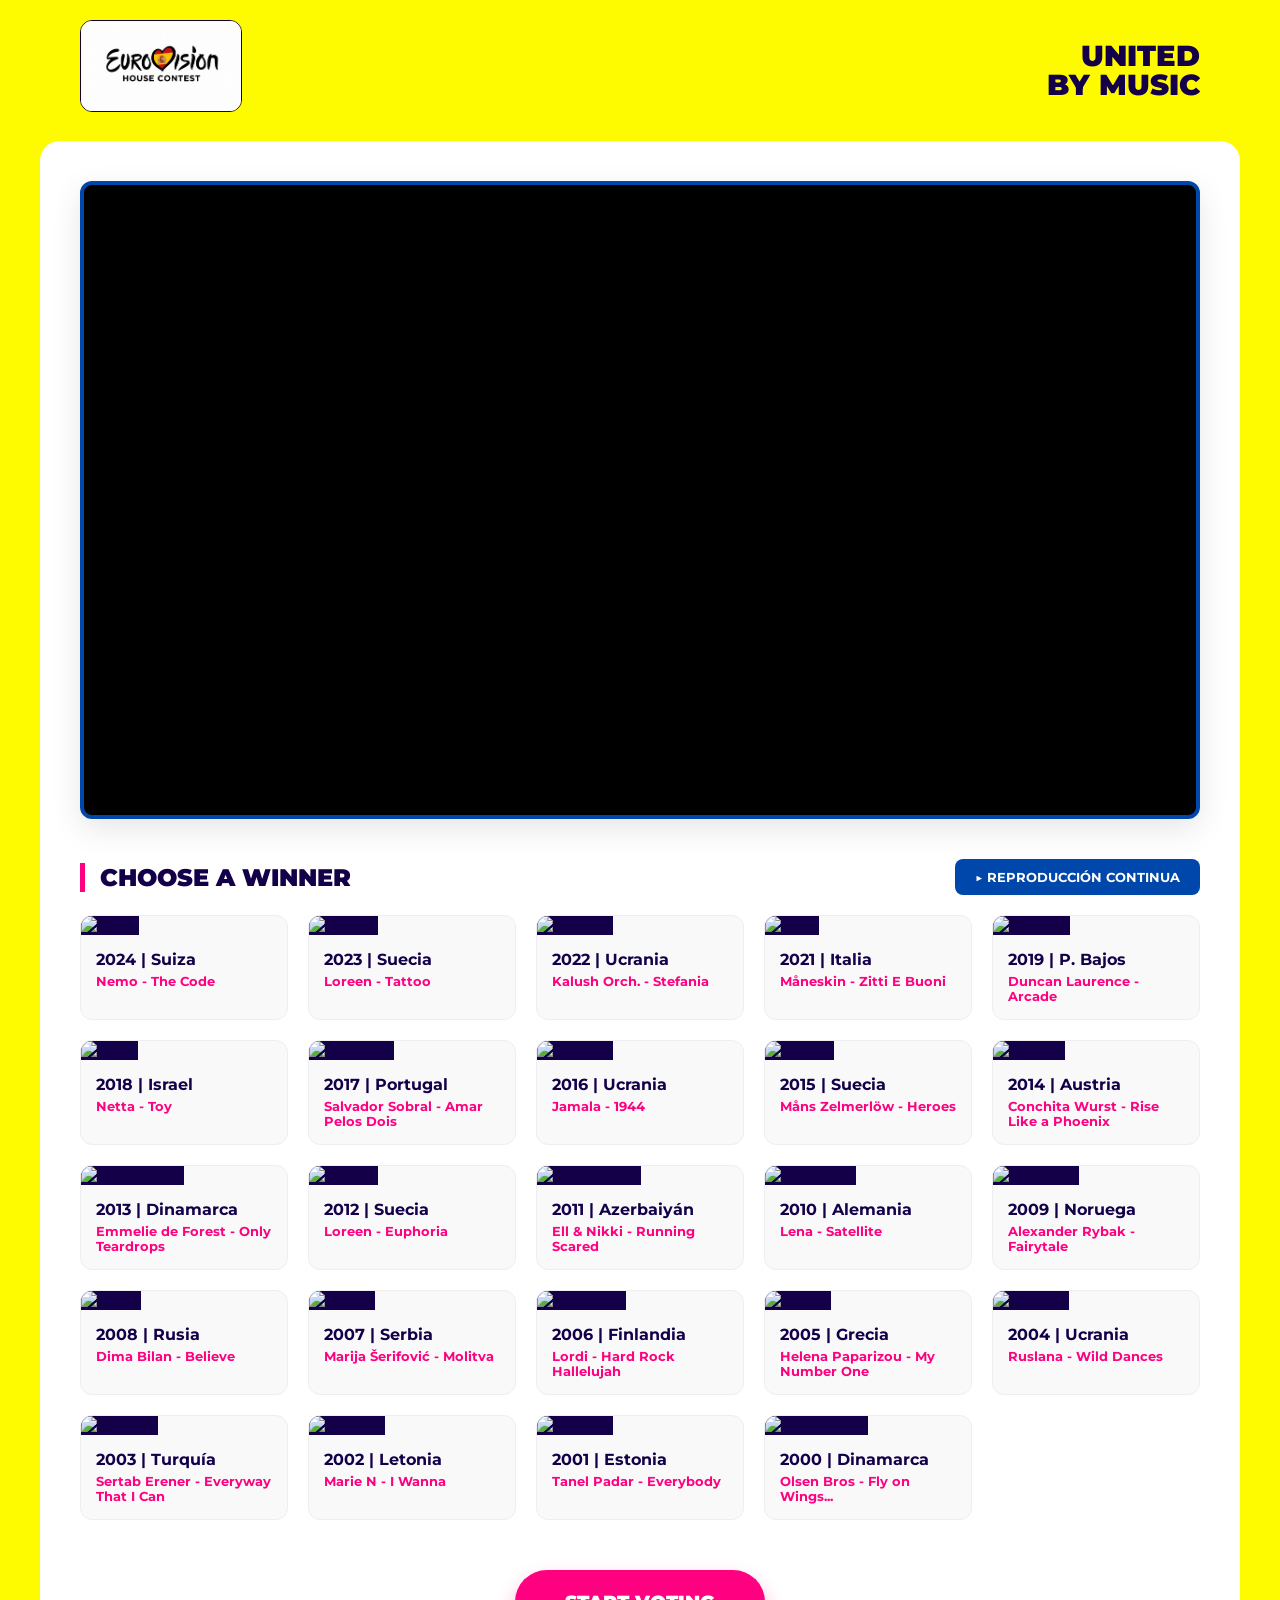
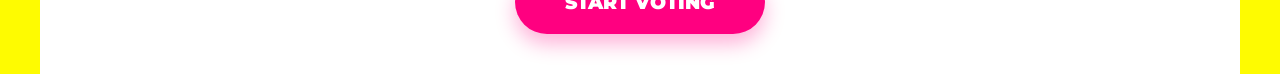
==== index.html @ 88ce01da "first commit" ====
<!DOCTYPE html>
<html lang="es">
<head>
    <meta charset="UTF-8">
    <meta name="viewport" content="width=device-width, initial-scale=1.0">
    <title>HOME-VISION | United By Music</title>
    <link href="https://fonts.googleapis.com/css2?family=Montserrat:wght@400;700;900&display=swap" rel="stylesheet">
    <link rel="stylesheet" href="style.css">
</head>
<body>
    <div class="app-container">
        <header class="main-header">
            <div class="header-content">
                <div class="logo-area">
                    <img src="logo-eurovision.png" alt="Logo Eurovisión" class="ev-logo">
                </div>
                <div class="slogan-area">
                    <p class="slogan-text">UNITED<br>BY MUSIC</p>
                </div>
            </div>
        </header>

        <main class="content-wrapper">
            <div class="video-section">
                <div class="video-frame">
                    <div id="youtube-player"></div>
                </div>
            </div>

            <section class="playlist-section">
                <div class="playlist-header">
                    <h3 class="section-title">CHOOSE A WINNER</h3>
                    <button class="btn-secondary" onclick="startMarathon()">▶ REPRODUCCIÓN CONTINUA</button>
                </div>
                
                <div id="playlist" class="playlist-grid"></div>
            </section>

            <div class="action-bar">
                <button class="btn-primary">START VOTING</button>
            </div>
        </main>
    </div>

    <script src="https://www.youtube.com/iframe_api"></script>
    <script src="script.js"></script>
</body>
</html>
---- style.css ----
:root {
    --ev-yellow: #FEFB01;
    --ev-cyan: #00F2FF;
    --ev-blue: #0047AB;
    --ev-dark-blue: #140049;
    --ev-pink: #FF0080;
    --font-main: 'Montserrat', sans-serif;
}

body {
    background-color: var(--ev-yellow);
    color: var(--ev-dark-blue);
    font-family: var(--font-main);
    margin: 0;
    padding: 0;
}

.app-container {
    max-width: 1200px;
    margin: 0 auto;
    padding: 0;
}

/* --- HEADER --- */
.main-header {
    background-color: var(--ev-yellow);
    padding: 20px 40px;
}

.header-content {
    display: flex;
    justify-content: space-between;
    align-items: center;
}

.ev-logo {
    height: 90px;
    margin-bottom: 5px;
    border: 1px solid #140049;
    border-radius: 12px;
}


.slogan-area {
    text-align: right;
}

.slogan-text {
    font-weight: 900;
    font-size: 1.8rem;
    line-height: 1;
    margin: 0;
}

/* --- SECCIÓN PRINCIPAL --- */
.content-wrapper {
    background-color: white;
    padding: 40px;
    border-radius: 20px 20px 0 0;
    min-height: 100vh;
}

.video-frame {
    position: relative;
    padding-bottom: 56.25%; /* Ratio 16:9 perfecto */
    height: 0;
    overflow: hidden;
    background-color: black;
    border-radius: 12px;
    box-shadow: 0 10px 30px rgba(0,0,0,0.1);
    border: 4px solid var(--ev-blue);
    margin-bottom: 40px;
}

.video-frame iframe {
    position: absolute;
    top: 0; left: 0;
    width: 100%; height: 100%;
}

/* --- PLAYLIST & TARJETAS --- */
.playlist-header {
    display: flex;
    justify-content: space-between;
    align-items: center;
    margin-bottom: 20px;
    flex-wrap: wrap;
    gap: 15px;
}

.section-title {
    font-weight: 900;
    font-size: 1.5rem;
    margin: 0;
    border-left: 5px solid var(--ev-pink);
    padding-left: 15px;
}

.btn-secondary {
    background-color: var(--ev-blue);
    color: white;
    border: none;
    padding: 10px 20px;
    font-weight: 700;
    font-family: var(--font-main);
    border-radius: 8px;
    cursor: pointer;
    transition: background-color 0.2s;
}

.btn-secondary:hover {
    background-color: var(--ev-pink);
}

.playlist-grid {
    display: grid;
    grid-template-columns: repeat(auto-fill, minmax(200px, 1fr));
    gap: 20px;
}

.song-card {
    background-color: #f9f9f9;
    border: 1px solid #eee;
    border-radius: 12px;
    overflow: hidden;
    cursor: pointer;
    transition: all 0.3s ease;
}

.song-card:hover {
    transform: translateY(-8px);
    box-shadow: 0 15px 30px rgba(0,71,171,0.15);
    border-color: var(--ev-blue);
}

.card-img {
    width: 100%;
    height: 120px;
    object-fit: cover;
    background-color: #140049; /* Fondo de carga */
}

.card-body {
    padding: 15px;
}

.card-info {
    margin: 0;
    font-size: 1rem;
    font-weight: 700;
    color: var(--ev-dark-blue);
}

.card-song {
    margin: 5px 0 0 0;
    font-size: 0.8rem;
    color: var(--ev-pink);
    font-weight: 700;
}

/* --- BOTÓN FINAL --- */
.action-bar {
    text-align: center;
    margin-top: 50px;
}

.btn-primary {
    background-color: var(--ev-pink);
    color: white;
    font-family: var(--font-main);
    font-weight: 900;
    border: none;
    padding: 20px 50px;
    font-size: 1.2rem;
    border-radius: 50px;
    cursor: pointer;
    box-shadow: 0 10px 20px rgba(255,0,128,0.3);
    transition: background-color 0.2s;
}

.btn-primary:hover {
    background-color: var(--ev-dark-blue);
}
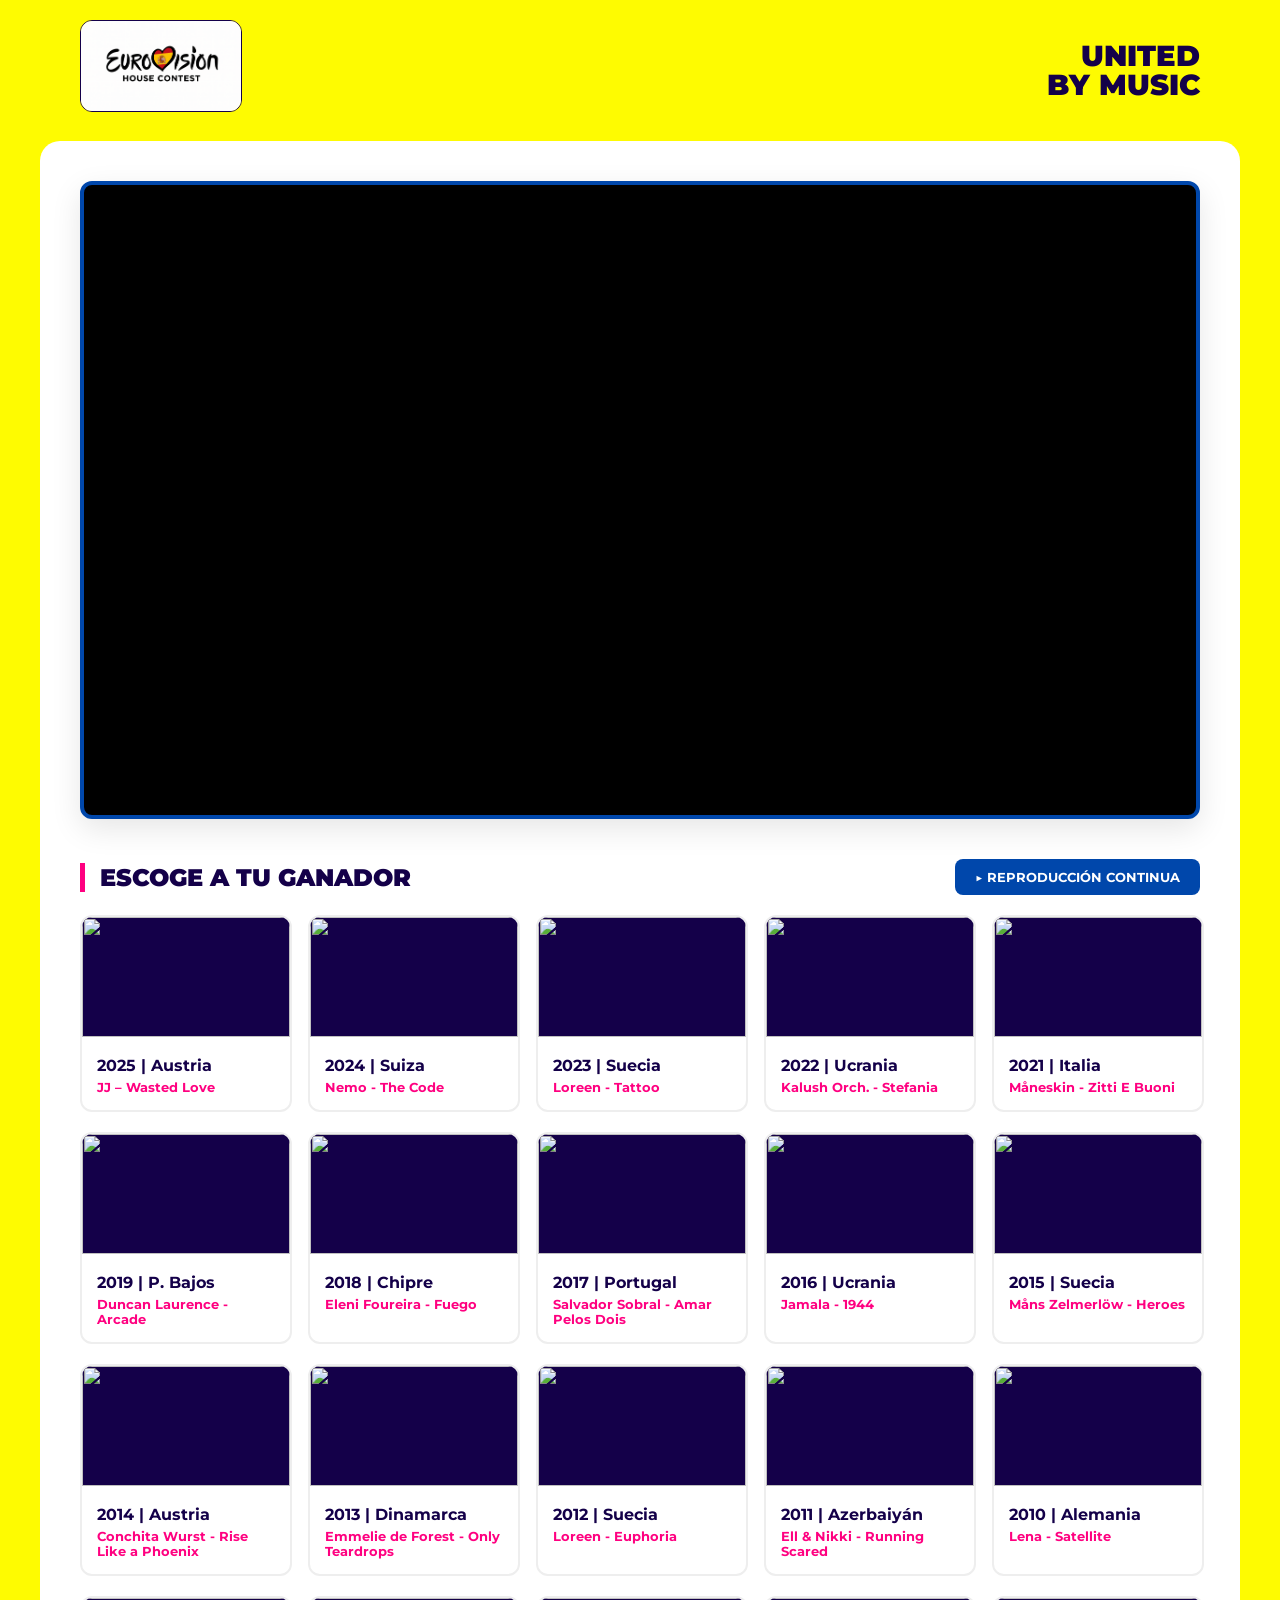
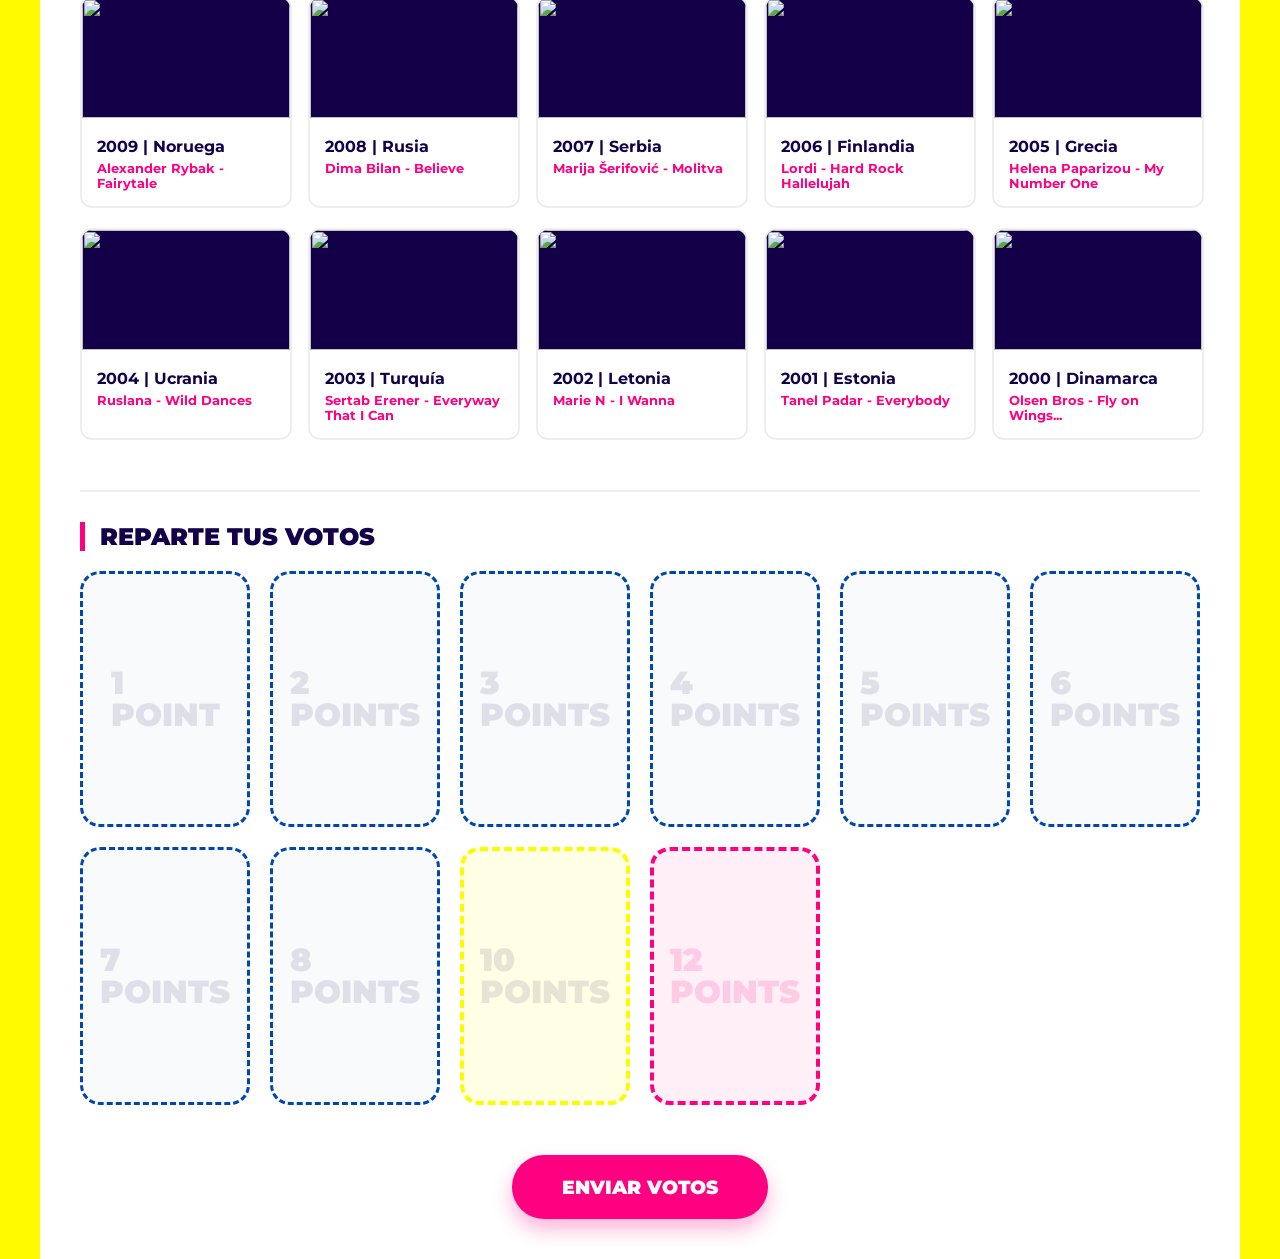
==== commit 39668e56: "Actualización UI/UX" ====
--- a/index.html
+++ b/index.html
@@ -29,15 +29,40 @@
 
             <section class="playlist-section">
                 <div class="playlist-header">
-                    <h3 class="section-title">CHOOSE A WINNER</h3>
+                    <h3 class="section-title">ESCOGE A TU GANADOR</h3>
                     <button class="btn-secondary" onclick="startMarathon()">▶ REPRODUCCIÓN CONTINUA</button>
                 </div>
                 
                 <div id="playlist" class="playlist-grid"></div>
             </section>
 
+           <section class="voting-section">
+                <div class="playlist-header">
+                    <h3 class="section-title">REPARTE TUS VOTOS</h3>
+                </div>
+                <div class="points-board">
+                    <div class="point-slot" data-points="1"><span class="points-label">1 POINT</span></div>
+                    <div class="point-slot" data-points="2"><span class="points-label">2 POINTS</span></div>
+                    <div class="point-slot" data-points="3"><span class="points-label">3 POINTS</span></div>
+                    <div class="point-slot" data-points="4"><span class="points-label">4 POINTS</span></div>
+                    <div class="point-slot" data-points="5"><span class="points-label">5 POINTS</span></div>
+                    <div class="point-slot" data-points="6"><span class="points-label">6 POINTS</span></div>
+                    <div class="point-slot" data-points="7"><span class="points-label">7 POINTS</span></div>
+                    <div class="point-slot" data-points="8"><span class="points-label">8 POINTS</span></div>
+                    <div class="point-slot highlight-10" data-points="10"><span class="points-label">10 POINTS</span></div>
+                    <div class="point-slot highlight-12" data-points="12"><span class="points-label">12 POINTS</span></div>
+                </div>
+            </section>
+
             <div class="action-bar">
-                <button class="btn-primary">START VOTING</button>
+                <button class="btn-primary" id="confirm-votes-btn">ENVIAR VOTOS</button>
+            </div>
+            <div id="custom-modal" class="modal-overlay">
+                <div class="modal-content">
+                    <h2 id="modal-title" class="modal-title">Título</h2>
+                    <div id="modal-body" class="modal-body">Mensaje</div>
+                    <button id="modal-close-btn" class="btn-primary" style="padding: 10px 30px; font-size: 1.1rem;">OK</button>
+                </div>
             </div>
         </main>
     </div>
--- a/style.css
+++ b/style.css
@@ -39,7 +39,6 @@
     border: 1px solid #140049;
     border-radius: 12px;
 }
-
 
 .slogan-area {
     text-align: right;
@@ -78,7 +77,7 @@
     width: 100%; height: 100%;
 }
 
-/* --- PLAYLIST & TARJETAS --- */
+/* --- PLAYLIST --- */
 .playlist-header {
     display: flex;
     justify-content: space-between;
@@ -116,15 +115,30 @@
     display: grid;
     grid-template-columns: repeat(auto-fill, minmax(200px, 1fr));
     gap: 20px;
-}
-
+    min-height: 150px;
+}
+
+/* --- TARJETAS (DRAG & DROP) --- */
 .song-card {
-    background-color: #f9f9f9;
-    border: 1px solid #eee;
+    background-color: white;
+    border: 2px solid #eee;
     border-radius: 12px;
     overflow: hidden;
-    cursor: pointer;
+    cursor: grab;
     transition: all 0.3s ease;
+    position: relative;
+    z-index: 1; /* Por encima de la marca de agua */
+    width: 100%;
+}
+
+.song-card:active {
+    cursor: grabbing;
+}
+
+.song-card.dragging {
+    opacity: 0.5;
+    border: 3px dashed var(--ev-pink);
+    transform: scale(0.95);
 }
 
 .song-card:hover {
@@ -137,11 +151,13 @@
     width: 100%;
     height: 120px;
     object-fit: cover;
-    background-color: #140049; /* Fondo de carga */
+    background-color: #140049;
+    pointer-events: none;
 }
 
 .card-body {
     padding: 15px;
+    pointer-events: none;
 }
 
 .card-info {
@@ -156,6 +172,79 @@
     font-size: 0.8rem;
     color: var(--ev-pink);
     font-weight: 700;
+}
+
+/* --- SISTEMA DE VOTACIÓN --- */
+.voting-section {
+    margin-top: 50px;
+    padding-top: 30px;
+    border-top: 2px solid #eee;
+}
+
+.points-board {
+    display: grid;
+    grid-template-columns: repeat(auto-fill, minmax(160px, 1fr));
+    gap: 20px;
+    margin-top: 20px;
+}
+
+.point-slot {
+    position: relative; /* Para centrar la marca de agua */
+    min-height: 220px;
+    border: 3px dashed var(--ev-blue);
+    border-radius: 20px;
+    display: flex;
+    flex-direction: column;
+    align-items: center;
+    justify-content: center;
+    padding: 15px;
+    background-color: #f8fafc;
+    transition: all 0.3s ease;
+    overflow: hidden;
+}
+
+.point-slot.highlight-12 {
+    border: 4px dashed var(--ev-pink);
+    background-color: #fff0f7;
+}
+
+.point-slot.highlight-10 {
+    border: 4px dashed var(--ev-yellow);
+    background-color: #ffffe6;
+}
+
+.point-slot.drag-over {
+    background-color: var(--ev-cyan);
+    border-color: var(--ev-dark-blue);
+    transform: scale(1.05);
+}
+
+/* --- MARCA DE AGUA AJUSTADA --- */
+.points-label {
+    position: absolute;
+    top: 50%;
+    left: 50%;
+    transform: translate(-50%, -50%);
+    color: var(--ev-dark-blue);
+    font-weight: 900;
+    font-size: 2rem; /* Tamaño reducido para que sea visible pero no moleste */
+    opacity: 0.1;
+    pointer-events: none;
+    margin: 0;
+    z-index: 0;
+    line-height: 1;
+}
+
+.highlight-12 .points-label {
+    color: var(--ev-pink);
+    font-size: 2rem; /* Un poco más grande para el 12 */
+    opacity: 0.15;
+}
+
+/* --- AJUSTE DE LA TARJETA EN EL HUECO --- */
+.point-slot .song-card {
+    transform: scale(0.9); /* Un poco más pequeña cuando está "encajada" */
+    margin: 0;
 }
 
 /* --- BOTÓN FINAL --- */
@@ -175,9 +264,151 @@
     border-radius: 50px;
     cursor: pointer;
     box-shadow: 0 10px 20px rgba(255,0,128,0.3);
-    transition: background-color 0.2s;
+    transition: background-color 0.2s, transform 0.2s;
 }
 
 .btn-primary:hover {
     background-color: var(--ev-dark-blue);
+    transform: scale(1.05);
+}
+
+/* --- MODAL PERSONALIZADO --- */
+.modal-overlay {
+    position: fixed;
+    top: 0;
+    left: 0;
+    width: 100%;
+    height: 100%;
+    background-color: rgba(20, 0, 73, 0.85); /* Azul oscuro transparente */
+    backdrop-filter: blur(5px); /* Efecto cristal borroso */
+    display: flex;
+    justify-content: center;
+    align-items: center;
+    z-index: 1000;
+    opacity: 0;
+    visibility: hidden;
+    transition: all 0.3s ease;
+}
+
+.modal-overlay.show {
+    opacity: 1;
+    visibility: visible;
+}
+
+.modal-content {
+    background-color: white;
+    padding: 40px;
+    border-radius: 20px;
+    max-width: 450px;
+    width: 90%;
+    text-align: center;
+    box-shadow: 0 20px 50px rgba(0,0,0,0.5);
+    transform: translateY(30px) scale(0.90);
+    transition: all 0.4s cubic-bezier(0.175, 0.885, 0.32, 1.275); /* Efecto de rebote al abrir */
+    border: 5px solid var(--ev-pink);
+}
+
+.modal-overlay.show .modal-content {
+    transform: translateY(0) scale(1);
+}
+
+.modal-title {
+    color: var(--ev-pink);
+    font-weight: 900;
+    font-size: 2rem;
+    margin-top: 0;
+    margin-bottom: 15px;
+    text-transform: uppercase;
+}
+
+.modal-body {
+    color: var(--ev-dark-blue);
+    font-size: 1.1rem;
+    line-height: 1.6;
+    margin-bottom: 30px;
+}
+
+/* --- MODAL SCORECARD REFINADO --- */
+.modal-scorecard {
+    text-align: left;
+    background: #f8fafc;
+    padding: 15px;
+    border-radius: 12px;
+    border: 2px dashed var(--ev-blue);
+    margin: 0 auto;
+    display: flex;
+    flex-direction: column;
+    gap: 10px;
+    max-height: 50vh; 
+    overflow-y: auto;
+}
+
+.modal-score-row {
+    display: flex;
+    align-items: center;
+    justify-content: space-between;
+    background: white;
+    padding: 12px 15px;
+    border-radius: 10px;
+    border-left: 6px solid var(--ev-blue);
+    box-shadow: 0 2px 4px rgba(0,0,0,0.05);
+}
+
+.modal-score-row[data-points="12"] { border-left-color: var(--ev-pink); background: #fff0f7; }
+.modal-score-row[data-points="10"] { border-left-color: var(--ev-yellow); background: #ffffe6; }
+.modal-score-row[data-points="8"] { border-left-color: var(--ev-cyan); background: #f0ffff; }
+
+.modal-score-info {
+    display: flex;
+    flex-direction: column;
+    text-align: left;
+}
+
+.modal-score-country {
+    font-weight: 900;
+    color: var(--ev-dark-blue);
+    font-size: 1rem;
+    margin: 0;
+    display: flex;
+    align-items: center;
+    gap: 10px;
+}
+
+.modal-score-song {
+    font-size: 0.8rem;
+    color: var(--ev-pink);
+    margin: 2px 0 0 0;
+    font-weight: 700;
+}
+
+.modal-score-points {
+    font-size: 1.4rem;
+    font-weight: 900;
+    color: var(--ev-dark-blue);
+    min-width: 35px;
+    text-align: right;
+}
+
+/* --- CONTENEDOR DE BOTONES IGUALADOS --- */
+.modal-footer-buttons {
+    margin-top: 25px;
+    display: flex;
+    gap: 12px;
+    justify-content: center;
+    align-items: stretch; /* Hace que ambos tengan la misma altura */
+}
+
+.modal-footer-buttons .btn-primary, 
+.modal-footer-buttons .btn-secondary {
+    flex: 1;
+    display: flex;
+    align-items: center;
+    justify-content: center;
+    padding: 15px 20px;
+    font-size: 0.9rem;
+    border-radius: 12px;
+    text-decoration: none;
+    margin: 0;
+    height: auto;
+    line-height: 1.2;
 }
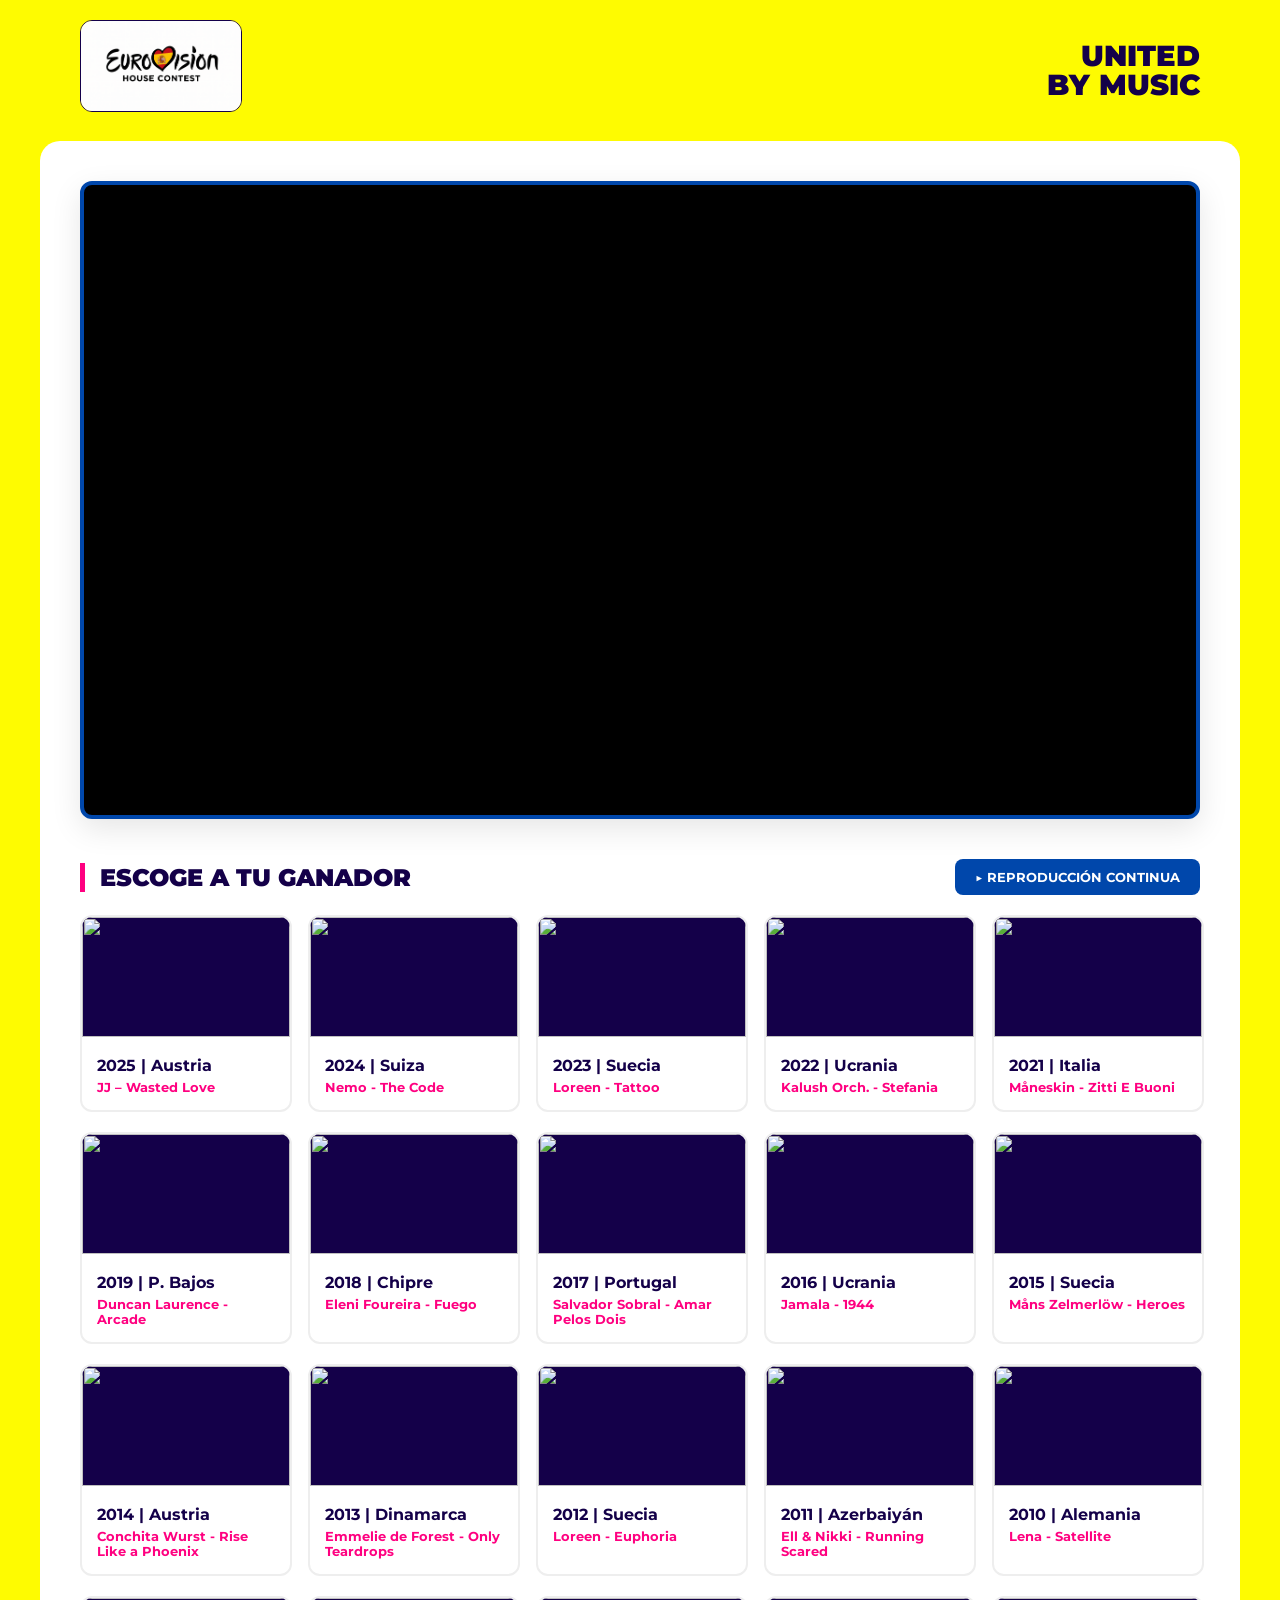
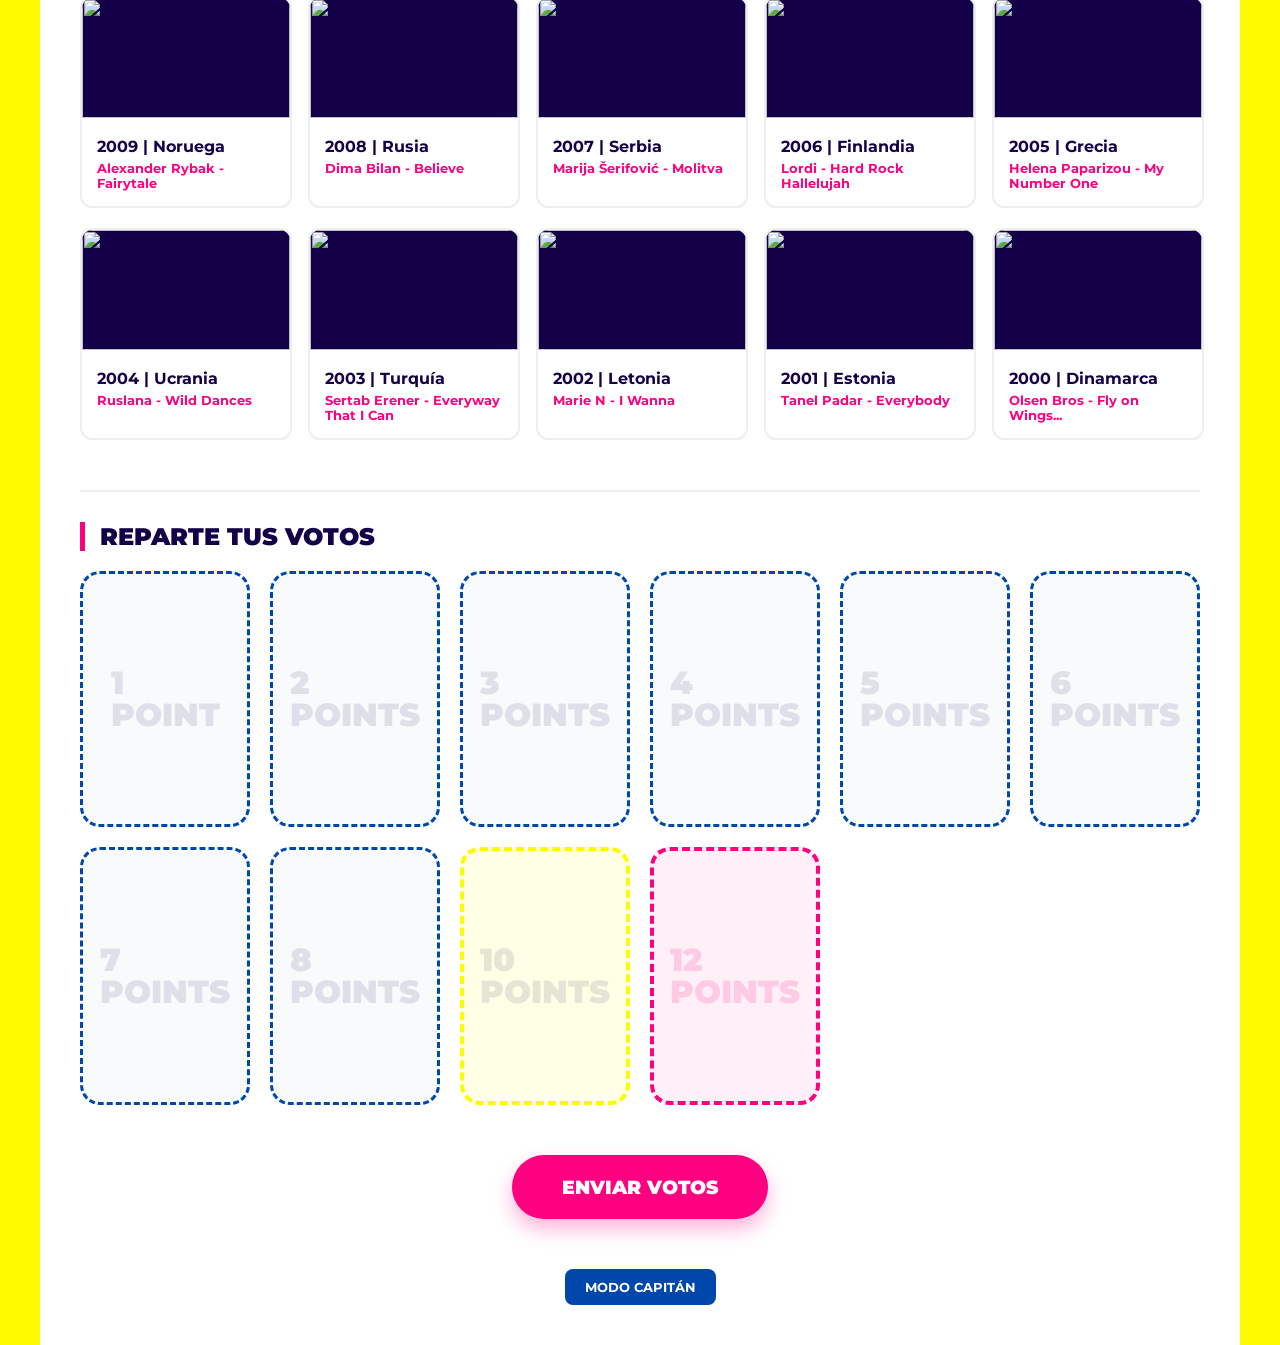
==== commit 928e00e9: "Actualización del sistema de votos común y compartir" ====
--- a/index.html
+++ b/index.html
@@ -54,19 +54,40 @@
                 </div>
             </section>
 
-            <div class="action-bar">
+<div class="action-bar">
                 <button class="btn-primary" id="confirm-votes-btn">ENVIAR VOTOS</button>
             </div>
+
             <div id="custom-modal" class="modal-overlay">
                 <div class="modal-content">
                     <h2 id="modal-title" class="modal-title">Título</h2>
                     <div id="modal-body" class="modal-body">Mensaje</div>
-                    <button id="modal-close-btn" class="btn-primary" style="padding: 10px 30px; font-size: 1.1rem;">OK</button>
+                    <div class="action-bar">
+                        <button id="modal-close-btn" class="btn-secondary">CERRAR</button>
+                    </div>
+                </div>
+            </div>
+
+            <div class="action-bar">
+                <button class="btn-secondary" onclick="abrirCapitan()">MODO CAPITÁN</button>
+            </div>
+
+            <div id="capitan-modal" class="modal-overlay">
+                <div class="modal-content">
+                    <h2 class="modal-title">CUARTEL DEL CAPITÁN</h2>
+                    <div class="modal-body">
+                        <p>Pega aquí todos los mensajes de WhatsApp que te han enviado tus amigos con sus votos:</p>
+                        <textarea id="capitan-textarea" placeholder="Pega los enlaces aquí..."></textarea>
+                    </div>
+                    <div class="action-bar">
+                        <button onclick="calcularTopCapitan()" class="btn-secondary">CALCULAR GANADOR</button>
+                        <button onclick="document.getElementById('capitan-modal').classList.remove('show')" class="btn-secondary">CANCELAR</button>
+                    </div>
                 </div>
             </div>
         </main>
     </div>
-
+    <div id="toast-notificacion" class="toast">¡Enlace copiado con éxito!</div>
     <script src="https://www.youtube.com/iframe_api"></script>
     <script src="script.js"></script>
 </body>
--- a/style.css
+++ b/style.css
@@ -411,4 +411,120 @@
     margin: 0;
     height: auto;
     line-height: 1.2;
+}
+
+/* --- ESTILOS DEL MODO CAPITÁN Y WHATSAPP --- */
+
+/* Botón especial de WhatsApp */
+.btn-whatsapp {
+    display: block;
+    width: 100%;
+    margin-top: 15px;
+    padding: 15px;
+    background-color: #25D366; /* Color oficial de WhatsApp */
+    color: white;
+    text-align: center;
+    text-decoration: none;
+    font-size: 1.1rem;
+    font-weight: bold;
+    border-radius: 5px;
+    box-sizing: border-box;
+    transition: background-color 0.2s;
+}
+.btn-whatsapp:hover {
+    background-color: #1ebe57;
+}
+
+/* Modal del capitán */
+.capitan-bar {
+    text-align: center; 
+    margin-top: 40px; 
+    padding-top: 20px; 
+    border-top: 1px solid #ddd;
+}
+.btn-capitan-open {
+    background: transparent; 
+    border: 1px solid #ccc; 
+    color: #777; 
+}
+.btn-capitan-open:hover {
+    background: #f0f0f0;
+}
+.capitan-title {
+    color: #ff9f43 !important; /* Usamos tu color secundario */
+}
+.capitan-textarea {
+    width: 100%; 
+    height: 120px; 
+    margin-bottom: 15px; 
+    padding: 10px; 
+    border-radius: 5px; 
+    border: 1px solid #ccc; 
+    font-family: monospace; 
+    resize: none;
+    box-sizing: border-box;
+}
+.btn-capitan-calc {
+    background-color: #ff9f43; /* Color secundario para destacarlo */
+    color: white;
+}
+
+#capitan-textarea {
+    width: 100%;
+    min-height: 100px;
+    max-height: 250px; /* Límite máximo para que no se coma toda la pantalla */
+    resize: vertical; /* Solo permite estirarlo arriba/abajo, no a los lados */
+    box-sizing: border-box;
+    padding: 10px;
+    border-radius: 5px;
+    border: 1px solid #ccc;
+    font-family: monospace;
+}
+
+/* --- NOTIFICACIÓN FLOTANTE (TOAST) --- */
+.toast {
+    position: fixed;
+    bottom: 30px;
+    left: 50%;
+    transform: translateX(-50%) translateY(100px); /* Empieza escondido abajo */
+    background-color: var(--ev-pink, #ff007f); /* Tu color fucsia */
+    color: white;
+    padding: 12px 25px;
+    border-radius: 50px;
+    font-weight: bold;
+    box-shadow: 0 4px 15px rgba(0,0,0, 0.3);
+    opacity: 0;
+    transition: all 0.4s cubic-bezier(0.68, -0.55, 0.265, 1.55); /* Efecto rebote */
+    z-index: 3000;
+    pointer-events: none;
+}
+
+.toast.show {
+    transform: translateX(-50%) translateY(0); /* Sube a su posición */
+    opacity: 1;
+}
+
+/* --- AJUSTES PARA MÓVILES (Pantallas pequeñas) --- */
+@media (max-width: 600px) {
+    /* Convierte la fila de botones en una columna */
+    .modal-content .action-bar,
+    .modal-footer-buttons {
+        flex-direction: column;
+        display: flex;
+    }
+    
+    /* Obliga a que los botones ocupen el 100% del ancho y tengan margen debajo */
+    .modal-content .action-bar button,
+    .modal-content .action-bar a.btn-primary,
+    .modal-footer-buttons .btn-primary, 
+    .modal-footer-buttons .btn-secondary {
+        width: 100% !important;
+        margin: 0 0 15px 0 !important; /* Fuerzo 15px de separación por abajo */
+    }
+
+    /* Le quitamos el margen al último botón de la lista para que no sobre espacio en la ventana */
+    .modal-content .action-bar > *:last-child,
+    .modal-footer-buttons > *:last-child {
+        margin-bottom: 0 !important;
+    }
 }
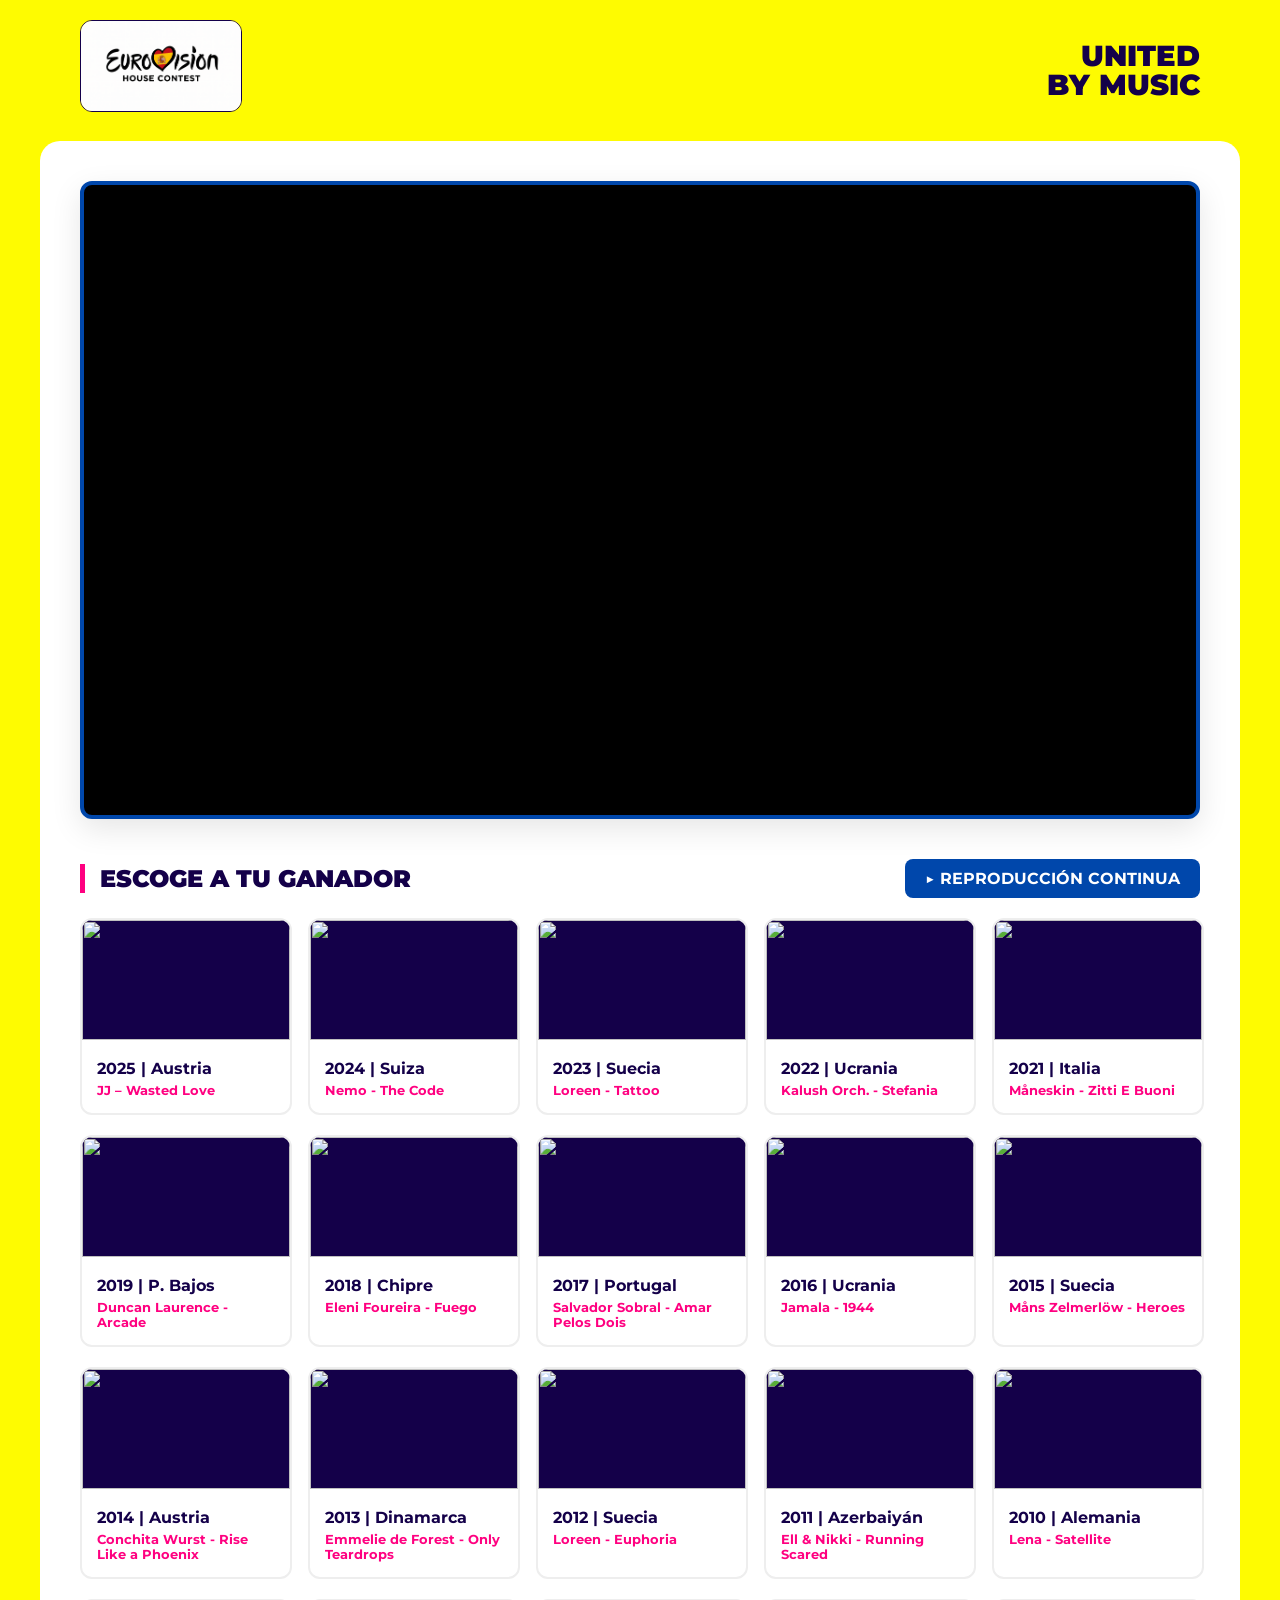
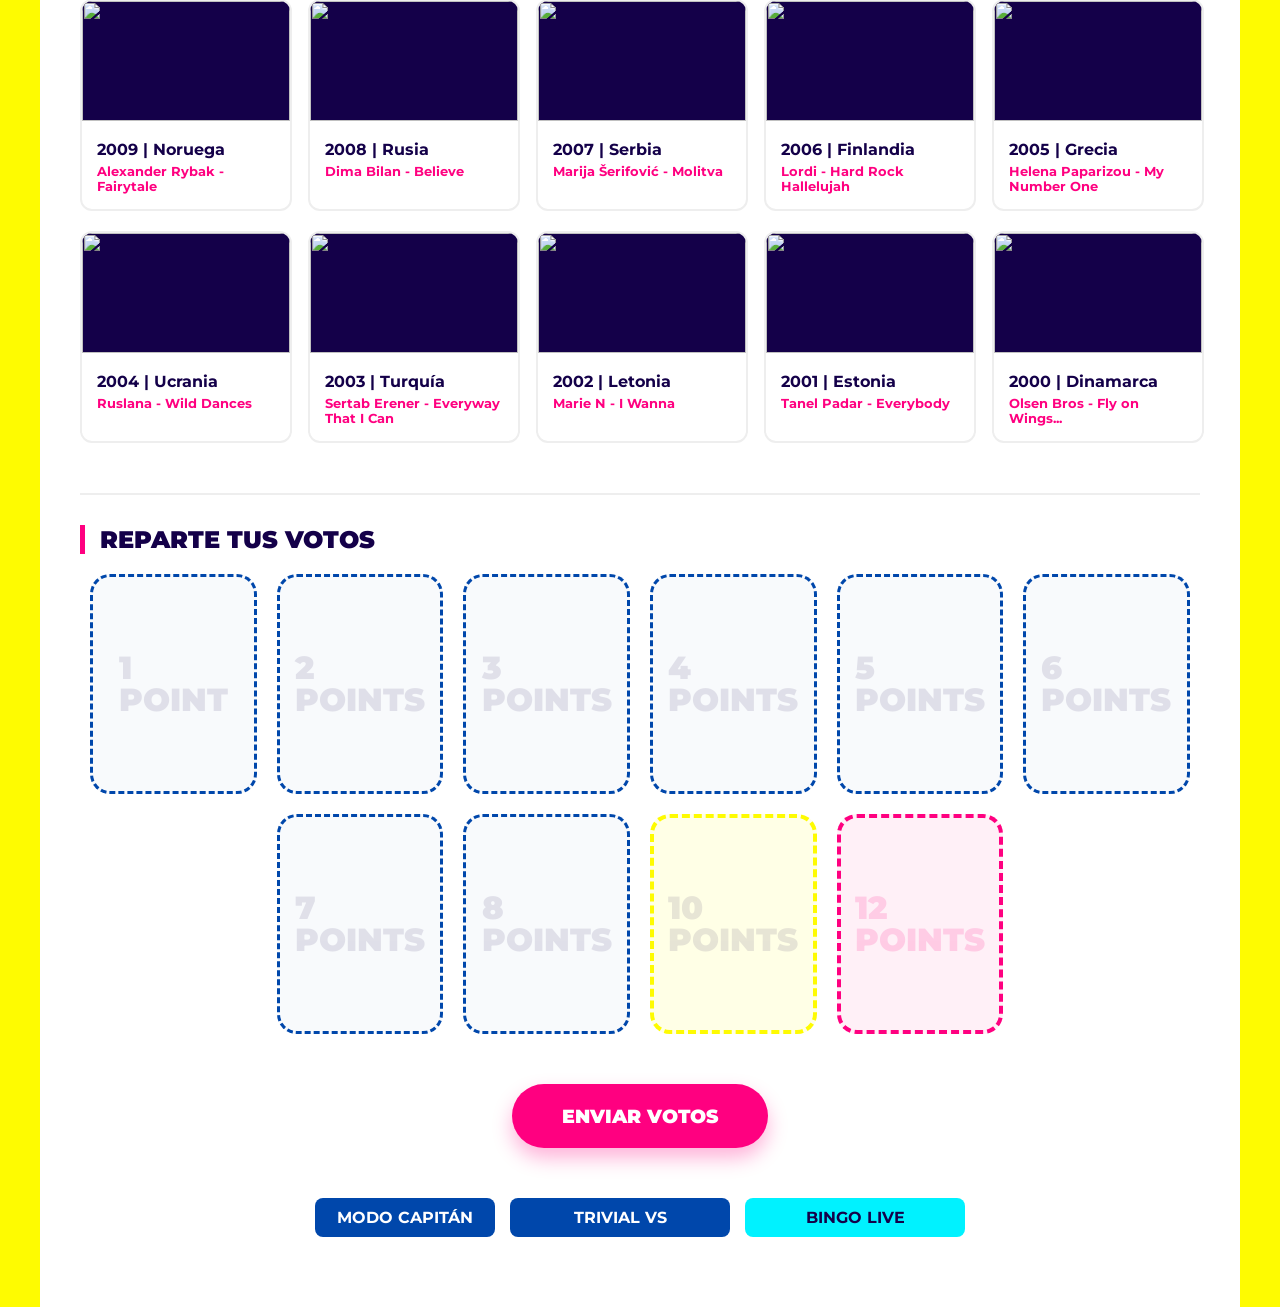
==== commit 994b06a8: "Trivial y seccion minijuegos" ====
--- a/index.html
+++ b/index.html
@@ -1,5 +1,6 @@
 <!DOCTYPE html>
 <html lang="es">
+
 <head>
     <meta charset="UTF-8">
     <meta name="viewport" content="width=device-width, initial-scale=1.0">
@@ -7,6 +8,7 @@
     <link href="https://fonts.googleapis.com/css2?family=Montserrat:wght@400;700;900&display=swap" rel="stylesheet">
     <link rel="stylesheet" href="style.css">
 </head>
+
 <body>
     <div class="app-container">
         <header class="main-header">
@@ -32,11 +34,11 @@
                     <h3 class="section-title">ESCOGE A TU GANADOR</h3>
                     <button class="btn-secondary" onclick="startMarathon()">▶ REPRODUCCIÓN CONTINUA</button>
                 </div>
-                
+
                 <div id="playlist" class="playlist-grid"></div>
             </section>
 
-           <section class="voting-section">
+            <section class="voting-section">
                 <div class="playlist-header">
                     <h3 class="section-title">REPARTE TUS VOTOS</h3>
                 </div>
@@ -49,12 +51,14 @@
                     <div class="point-slot" data-points="6"><span class="points-label">6 POINTS</span></div>
                     <div class="point-slot" data-points="7"><span class="points-label">7 POINTS</span></div>
                     <div class="point-slot" data-points="8"><span class="points-label">8 POINTS</span></div>
-                    <div class="point-slot highlight-10" data-points="10"><span class="points-label">10 POINTS</span></div>
-                    <div class="point-slot highlight-12" data-points="12"><span class="points-label">12 POINTS</span></div>
+                    <div class="point-slot highlight-10" data-points="10"><span class="points-label">10 POINTS</span>
+                    </div>
+                    <div class="point-slot highlight-12" data-points="12"><span class="points-label">12 POINTS</span>
+                    </div>
                 </div>
             </section>
 
-<div class="action-bar">
+            <div class="action-bar">
                 <button class="btn-primary" id="confirm-votes-btn">ENVIAR VOTOS</button>
             </div>
 
@@ -68,8 +72,15 @@
                 </div>
             </div>
 
-            <div class="action-bar">
-                <button class="btn-secondary" onclick="abrirCapitan()">MODO CAPITÁN</button>
+            <div class="action-bar"
+                style="display: flex; gap: 15px; justify-content: center; flex-wrap: wrap; margin-bottom: 30px;">
+                <button class="btn-secondary" onclick="abrirCapitan()"
+                    style="margin: 0; min-width: 180px; font-size: 1rem; font-family: inherit;">MODO
+                    CAPITÁN</button>
+                <a href="minijuegos.html" class="btn-secondary"
+                    style="text-decoration: none; display: flex; align-items: center; justify-content: center; margin: 0; min-width: 180px; font-size: 1rem; font-family: inherit;">TRIVIAL VS</a>
+                <a href="bingo.html" class="btn-secondary"
+                    style="background-color: var(--ev-cyan, #00d2ff); color: var(--ev-dark-blue); text-decoration: none; display: flex; align-items: center; justify-content: center; margin: 0; min-width: 180px; font-size: 1rem; font-family: inherit;">BINGO LIVE</a>
             </div>
 
             <div id="capitan-modal" class="modal-overlay">
@@ -81,7 +92,8 @@
                     </div>
                     <div class="action-bar">
                         <button onclick="calcularTopCapitan()" class="btn-secondary">CALCULAR GANADOR</button>
-                        <button onclick="document.getElementById('capitan-modal').classList.remove('show')" class="btn-secondary">CANCELAR</button>
+                        <button onclick="document.getElementById('capitan-modal').classList.remove('show')"
+                            class="btn-secondary">CANCELAR</button>
                     </div>
                 </div>
             </div>
@@ -91,4 +103,5 @@
     <script src="https://www.youtube.com/iframe_api"></script>
     <script src="script.js"></script>
 </body>
+
 </html>
--- a/style.css
+++ b/style.css
@@ -94,17 +94,18 @@
     border-left: 5px solid var(--ev-pink);
     padding-left: 15px;
 }
-
 .btn-secondary {
     background-color: var(--ev-blue);
     color: white;
     border: none;
     padding: 10px 20px;
     font-weight: 700;
+    font-size: 1rem; /* ¡AQUÍ ESTÁ LA MAGIA! */
     font-family: var(--font-main);
     border-radius: 8px;
     cursor: pointer;
     transition: background-color 0.2s;
+    text-align: center; /* Añadimos esto por si acaso para centrar el texto siempre */
 }
 
 .btn-secondary:hover {
@@ -182,14 +183,21 @@
 }
 
 .points-board {
-    display: grid;
-    grid-template-columns: repeat(auto-fill, minmax(160px, 1fr));
+    display: flex;
+    flex-wrap: wrap;
+    justify-content: center; /* ESTO es lo que centra a los 4 de abajo */
     gap: 20px;
     margin-top: 20px;
+    max-width: 1200px; /* Limita el ancho para que la fila se corte en 6 */
+    margin-left: auto;
+    margin-right: auto;
 }
 
 .point-slot {
-    position: relative; /* Para centrar la marca de agua */
+    box-sizing: border-box;
+    position: relative;
+    flex: 0 0 calc(16.66% - 20px); /* Obliga a que cada tarjeta ocupe exactamente 1/6 del espacio */
+    min-width: 140px; /* Evita que se aplasten si la pantalla es un poco más pequeña */
     min-height: 220px;
     border: 3px dashed var(--ev-blue);
     border-radius: 20px;
@@ -504,9 +512,26 @@
     opacity: 1;
 }
 
-/* --- AJUSTES PARA MÓVILES (Pantallas pequeñas) --- */
+/* --- AJUSTES RESPONSIVE (Móviles y Tablets) --- */
+
+@media (max-width: 1024px) {
+    .point-slot { flex: 0 0 calc(25% - 20px); } /* 4 por fila en pantallas medianas */
+}
+
+@media (max-width: 768px) {
+    .point-slot { flex: 0 0 calc(33.33% - 20px); } /* 3 por fila en tablets */
+    
+    /* Centrar mejor la cabecera en tablets */
+    .header-content { flex-direction: column; text-align: center; gap: 10px; }
+}
+
 @media (max-width: 600px) {
-    /* Convierte la fila de botones en una columna */
+    .point-slot { 
+        flex: 0 0 calc(50% - 15px); /* 2 por fila en móviles */
+        min-width: 120px; /* Lo bajamos un pelín para que entren 2 en móviles muy estrechos */
+    }
+
+    /* Convierte las filas de botones de los modales en columnas */
     .modal-content .action-bar,
     .modal-footer-buttons {
         flex-direction: column;
@@ -519,10 +544,10 @@
     .modal-footer-buttons .btn-primary, 
     .modal-footer-buttons .btn-secondary {
         width: 100% !important;
-        margin: 0 0 15px 0 !important; /* Fuerzo 15px de separación por abajo */
+        margin: 0 0 15px 0 !important;
     }
 
-    /* Le quitamos el margen al último botón de la lista para que no sobre espacio en la ventana */
+    /* Le quitamos el margen al último botón para que no quede un hueco feo abajo */
     .modal-content .action-bar > *:last-child,
     .modal-footer-buttons > *:last-child {
         margin-bottom: 0 !important;
